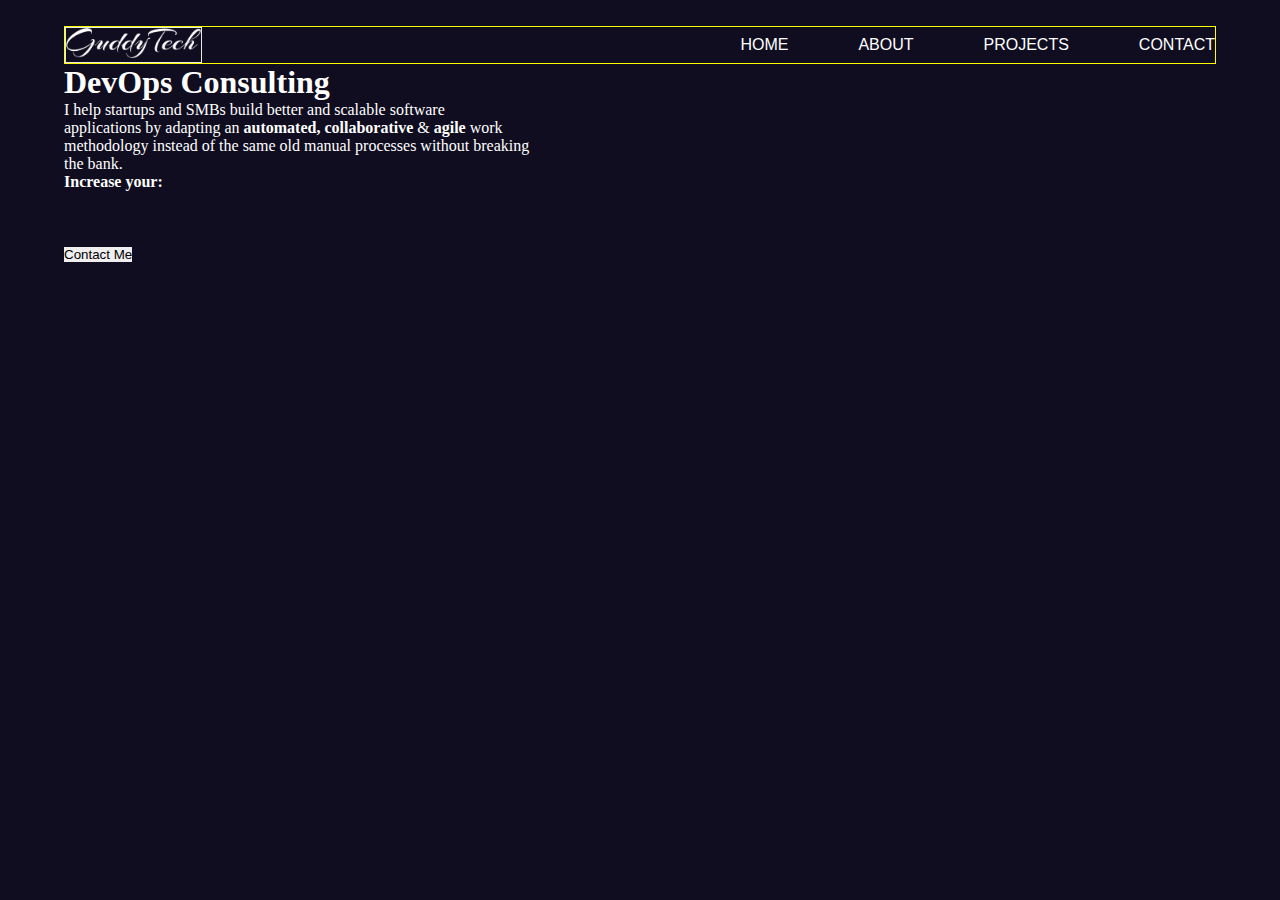
==== pages/index.html @ aa10c73a "added some refs" ====
<!DOCTYPE html>
<html lang="en">
<head>
    <meta charset="UTF-8">
    <meta name="viewport" content="width=device-width, initial-scale=1.0">
    <title>GuddyTech</title>
    <link rel="stylesheet" href="../styles/index.css">
</head>
<body>
    <header>
        <nav>
            <div class="logo">
                <a href="./index.html"><img class="logo-svg" src="./../images/GuddyTech (1).png" alt="logo of GuddyTech"></a>
            </div>
            <div class="nav-div">
                <ul>
                    <li><a class="a-links" href="./index.html">HOME</a> </li>
                    <li><a class="a-links" href="./about.html">ABOUT</a> </li>
                    <li><a class="a-links" href="./projects.html">PROJECTS</a> </li>
                    <li><a class="a-links" href="./contact.html">CONTACT</a> </li>
                </ul>
            </div>
        </nav>

    </header>
    <main>
        <section>
            <div class="sec-div1">
                <h1>DevOps Consulting</h1>
                <p>I help startups and SMBs build better and scalable software 
                    <br>
                    applications by adapting an <strong>automated, collaborative</strong> & <strong>agile</strong> work 
                    <br>
                    methodology instead of the same  old manual processes  without breaking 
                    <br>
                    the bank.
                    <br>
                    <strong>Increase your:</strong>
                    <br>

                </p>
            </div>
            <div class="sec-div2">
                <div class="sec1-div2-img"><img class="speed" src="" alt=""></div>
                <div class="sec1-div2-img"><img class="rel" src="" alt=""></div>
                <div class="sec1-div2-img"><img class="eff" src="" alt=""></div>
            </div>
            <div>
                <a href="./contact.html"><button class="contact">Contact Me</button></a>
            </div>
        </section>

    </main>
</body>
</html>

</body>
</html>
---- styles/index.css ----
* {
  margin: 0;
  padding: 0;
  border: 0;
}

body {
  background: rgb(16, 13, 32);
  box-sizing: border-box;
  margin: 2% 5%;
  color: white;
}
body header {
  border: 1px solid yellow;
}
body header nav {
  display: flex;
  justify-content: space-between;
  justify-items: center;
}
body header nav .logo {
  border: 1px solid rgb(232, 233, 228);
}
body header nav .logo .logo-svg {
  height: 30px;
}
body header nav .nav-div {
  color: white;
  align-self: center;
}
body header nav .nav-div ul {
  display: flex;
  text-decoration: none;
  gap: 70px;
}
body header nav .nav-div ul li {
  list-style: none;
}
body header nav .nav-div ul li .a-links {
  color: white;
  text-decoration: none;
  font-family: sans-serif;
}
body header nav .nav-div ul li .a-links:hover {
  color: rgb(45, 111, 116);
}/*# sourceMappingURL=index.css.map */
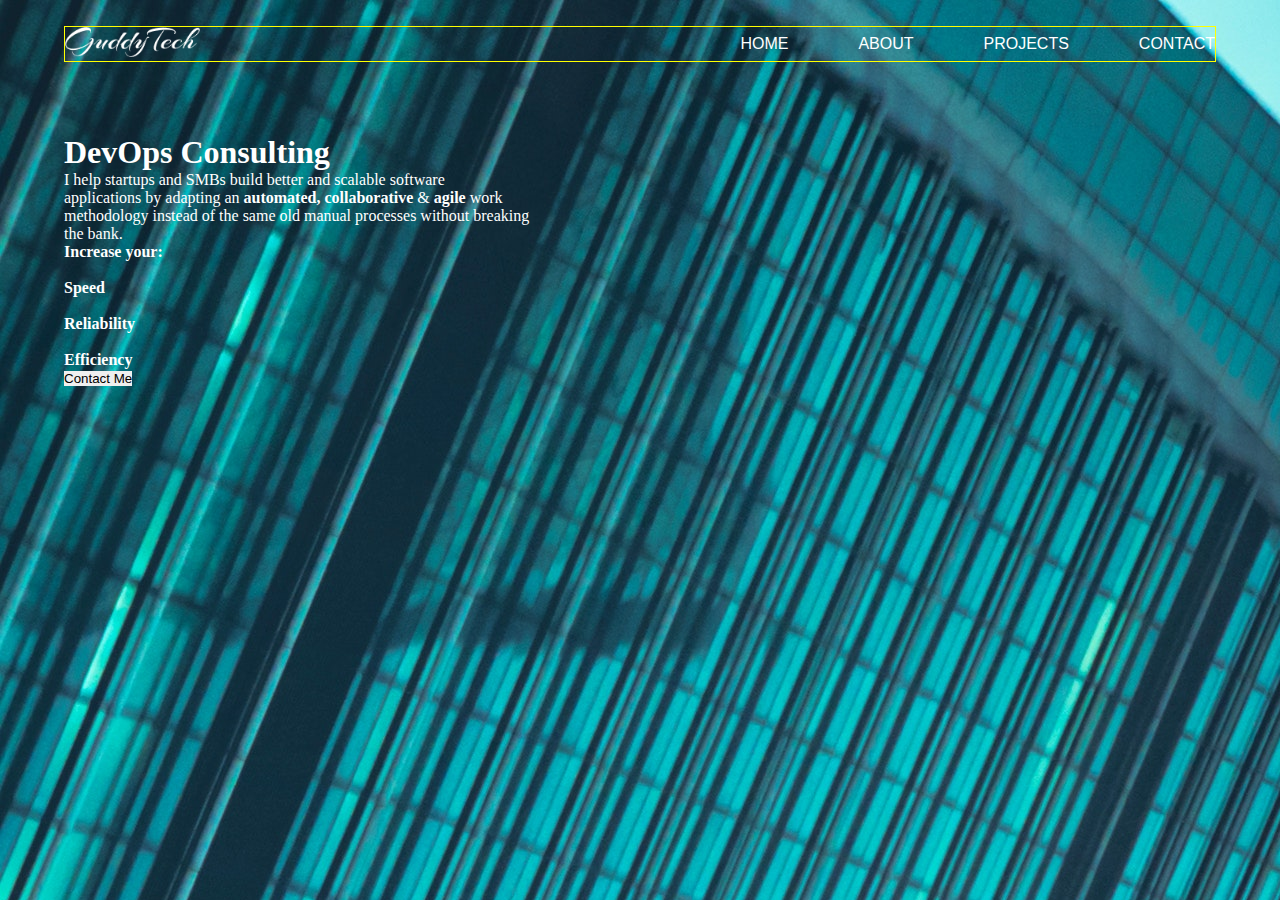
==== commit b72df0d2: "added a background image to the home pages" ====
--- a/pages/index.html
+++ b/pages/index.html
@@ -26,6 +26,7 @@
     <main>
         <section>
             <div class="sec-div1">
+                <br><br><br><br>
                 <h1>DevOps Consulting</h1>
                 <p>I help startups and SMBs build better and scalable software 
                     <br>
@@ -41,9 +42,9 @@
                 </p>
             </div>
             <div class="sec-div2">
-                <div class="sec1-div2-img"><img class="speed" src="" alt=""></div>
-                <div class="sec1-div2-img"><img class="rel" src="" alt=""></div>
-                <div class="sec1-div2-img"><img class="eff" src="" alt=""></div>
+                <div class="sec1-div2-img"><img class="speed" src="" alt=""> <br> <p><strong>Speed</strong></p></div>
+                <div class="sec1-div2-img"><img class="rel" src="" alt=""><br> <p><strong>Reliability</strong></p></div>
+                <div class="sec1-div2-img"><img class="eff" src="" alt=""><br> <p><strong>Efficiency</strong></p></div>
             </div>
             <div>
                 <a href="./contact.html"><button class="contact">Contact Me</button></a>
--- a/styles/index.css
+++ b/styles/index.css
@@ -5,7 +5,7 @@
 }
 
 body {
-  background: rgb(16, 13, 32);
+  background-image: url(./../images/pexels-sky.jpg);
   box-sizing: border-box;
   margin: 2% 5%;
   color: white;
@@ -18,11 +18,9 @@
   justify-content: space-between;
   justify-items: center;
 }
-body header nav .logo {
-  border: 1px solid rgb(232, 233, 228);
-}
 body header nav .logo .logo-svg {
   height: 30px;
+  justify-items: center;
 }
 body header nav .nav-div {
   color: white;
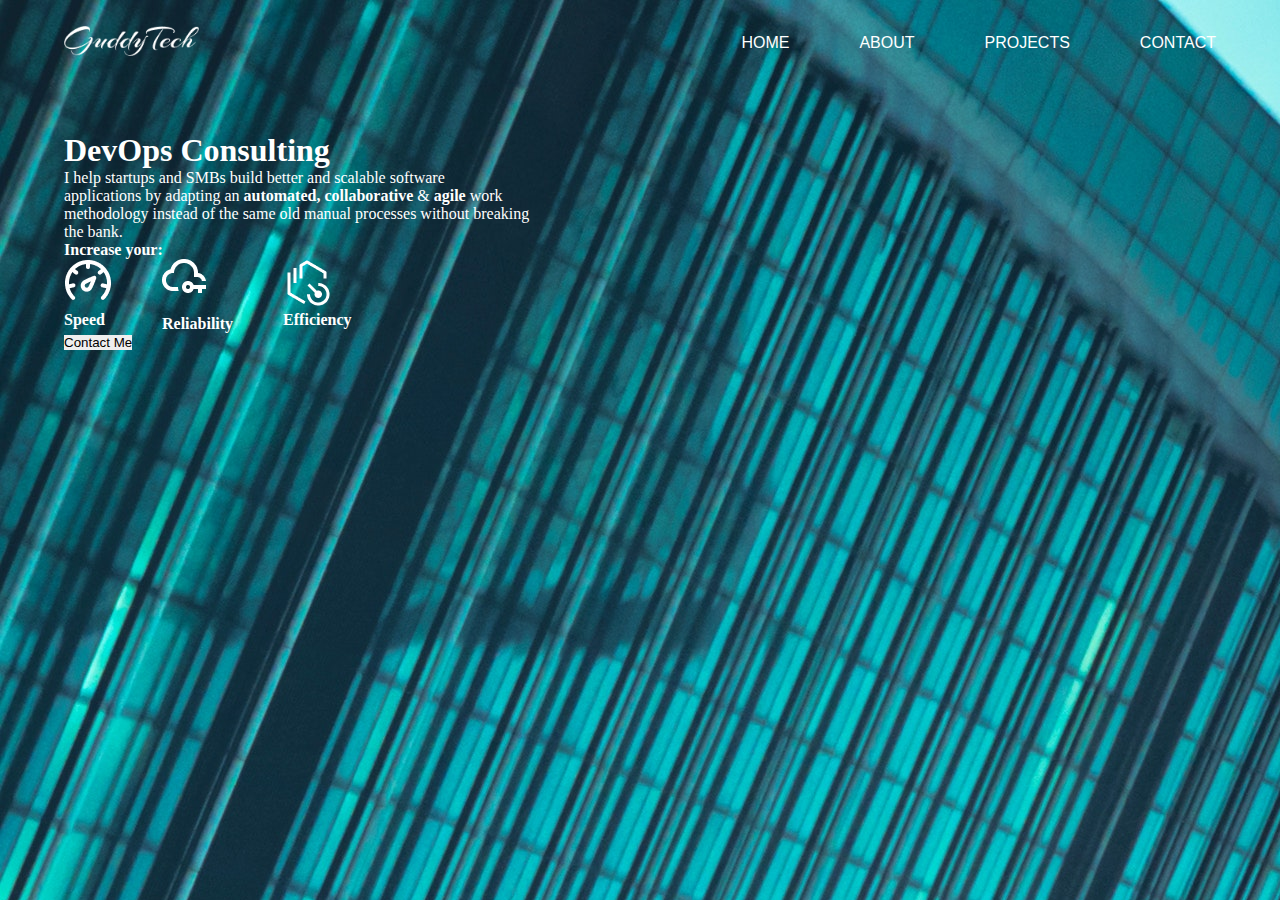
==== commit 17a4264d: "added some svgs to the codebase" ====
--- a/pages/index.html
+++ b/pages/index.html
@@ -42,9 +42,9 @@
                 </p>
             </div>
             <div class="sec-div2">
-                <div class="sec1-div2-img"><img class="speed" src="" alt=""> <br> <p><strong>Speed</strong></p></div>
-                <div class="sec1-div2-img"><img class="rel" src="" alt=""><br> <p><strong>Reliability</strong></p></div>
-                <div class="sec1-div2-img"><img class="eff" src="" alt=""><br> <p><strong>Efficiency</strong></p></div>
+                <div class="sec1-div2-img"><img class="speed" src="./../images/speed.png" alt="image of speed"> <br> <p><strong>Speed</strong></p></div>
+                <div class="sec1-div2-img"><img class="rel" src="./../images/Vector.png" alt="image of reliability"><br> <br><p><strong>Reliability</strong></p></div>
+                <div class="sec1-div2-img"><img class="eff" src="../images/efficiency.png" alt="image of efficiency"><br> <p><strong>Efficiency</strong></p></div>
             </div>
             <div>
                 <a href="./contact.html"><button class="contact">Contact Me</button></a>
--- a/styles/index.css
+++ b/styles/index.css
@@ -9,9 +9,6 @@
   box-sizing: border-box;
   margin: 2% 5%;
   color: white;
-}
-body header {
-  border: 1px solid yellow;
 }
 body header nav {
   display: flex;
@@ -40,5 +37,9 @@
   font-family: sans-serif;
 }
 body header nav .nav-div ul li .a-links:hover {
-  color: rgb(45, 111, 116);
+  color: black;
+}
+body main section .sec-div2 {
+  display: flex;
+  gap: 50px;
 }/*# sourceMappingURL=index.css.map */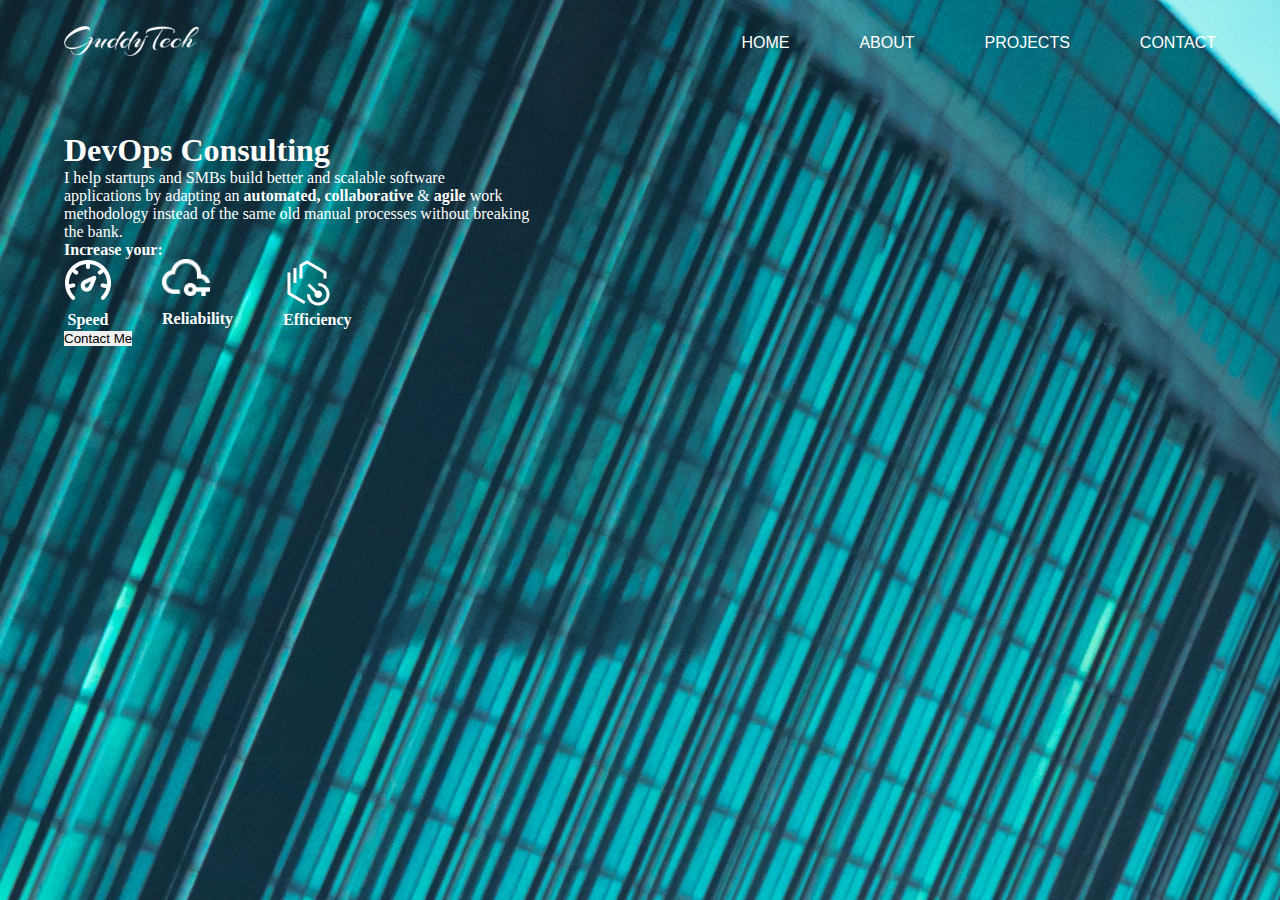
==== commit 20606fa5: "I resized the reliability svg" ====
--- a/pages/index.html
+++ b/pages/index.html
@@ -43,7 +43,7 @@
             </div>
             <div class="sec-div2">
                 <div class="sec1-div2-img"><img class="speed" src="./../images/speed.png" alt="image of speed"> <br> <p><strong>Speed</strong></p></div>
-                <div class="sec1-div2-img"><img class="rel" src="./../images/Vector.png" alt="image of reliability"><br> <br><p><strong>Reliability</strong></p></div>
+                <div class="sec1-div2-img"><img class="rel" src="./../images/Vector.png" alt="image of reliability"><br><p><strong>Reliability</strong></p></div>
                 <div class="sec1-div2-img"><img class="eff" src="../images/efficiency.png" alt="image of efficiency"><br> <p><strong>Efficiency</strong></p></div>
             </div>
             <div>
--- a/styles/index.css
+++ b/styles/index.css
@@ -42,4 +42,11 @@
 body main section .sec-div2 {
   display: flex;
   gap: 50px;
+}
+body main section .sec-div2 .sec1-div2-img {
+  justify-items: center;
+}
+body main section .sec-div2 .sec1-div2-img .rel {
+  height: 37px;
+  padding-bottom: 10px;
 }/*# sourceMappingURL=index.css.map */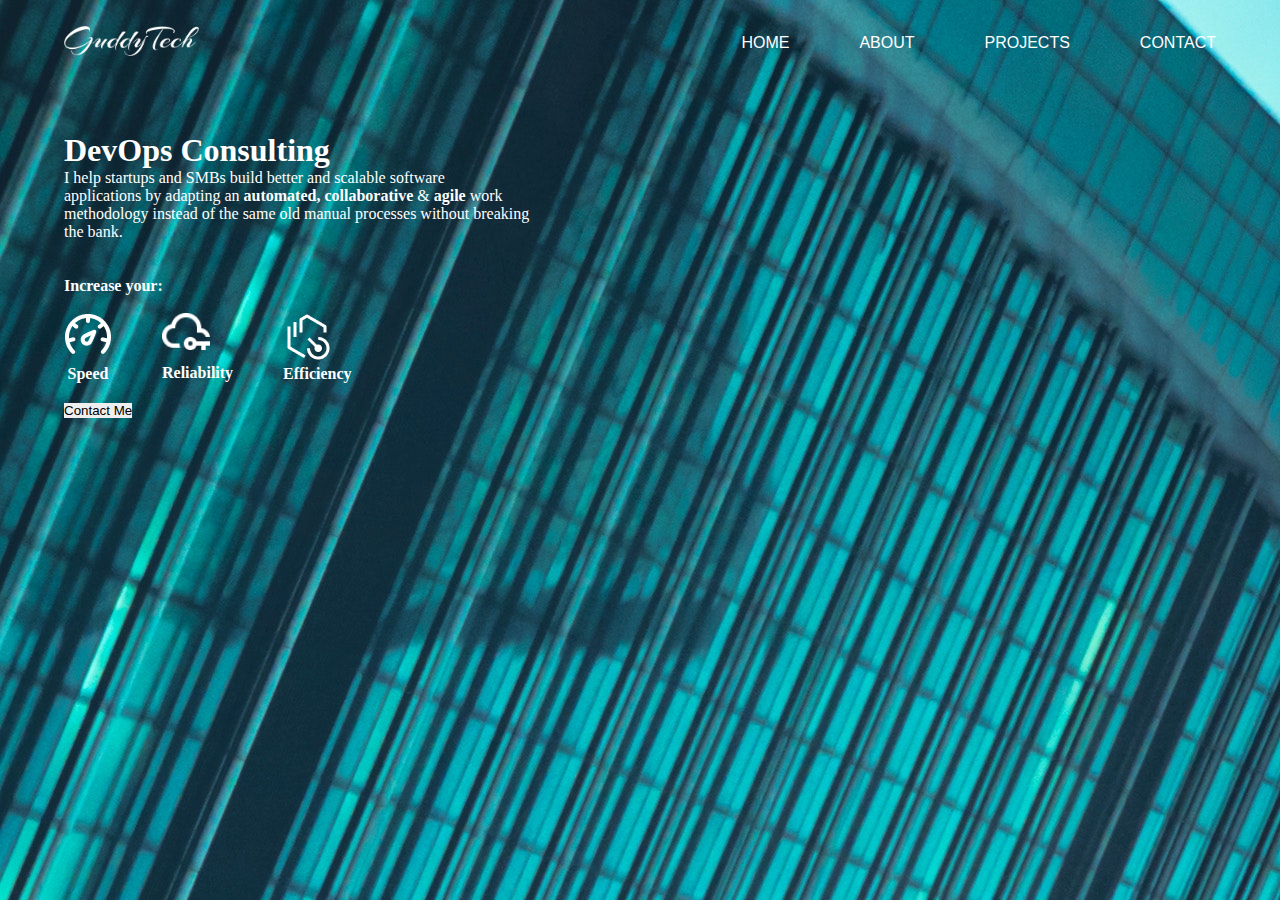
==== commit 408753e2: "working on the spaces" ====
--- a/pages/index.html
+++ b/pages/index.html
@@ -35,9 +35,9 @@
                     methodology instead of the same  old manual processes  without breaking 
                     <br>
                     the bank.
-                    <br>
+                    <br><br><br>
                     <strong>Increase your:</strong>
-                    <br>
+                    <br><br>
 
                 </p>
             </div>
@@ -46,6 +46,7 @@
                 <div class="sec1-div2-img"><img class="rel" src="./../images/Vector.png" alt="image of reliability"><br><p><strong>Reliability</strong></p></div>
                 <div class="sec1-div2-img"><img class="eff" src="../images/efficiency.png" alt="image of efficiency"><br> <p><strong>Efficiency</strong></p></div>
             </div>
+            <br><b></b>
             <div>
                 <a href="./contact.html"><button class="contact">Contact Me</button></a>
             </div>
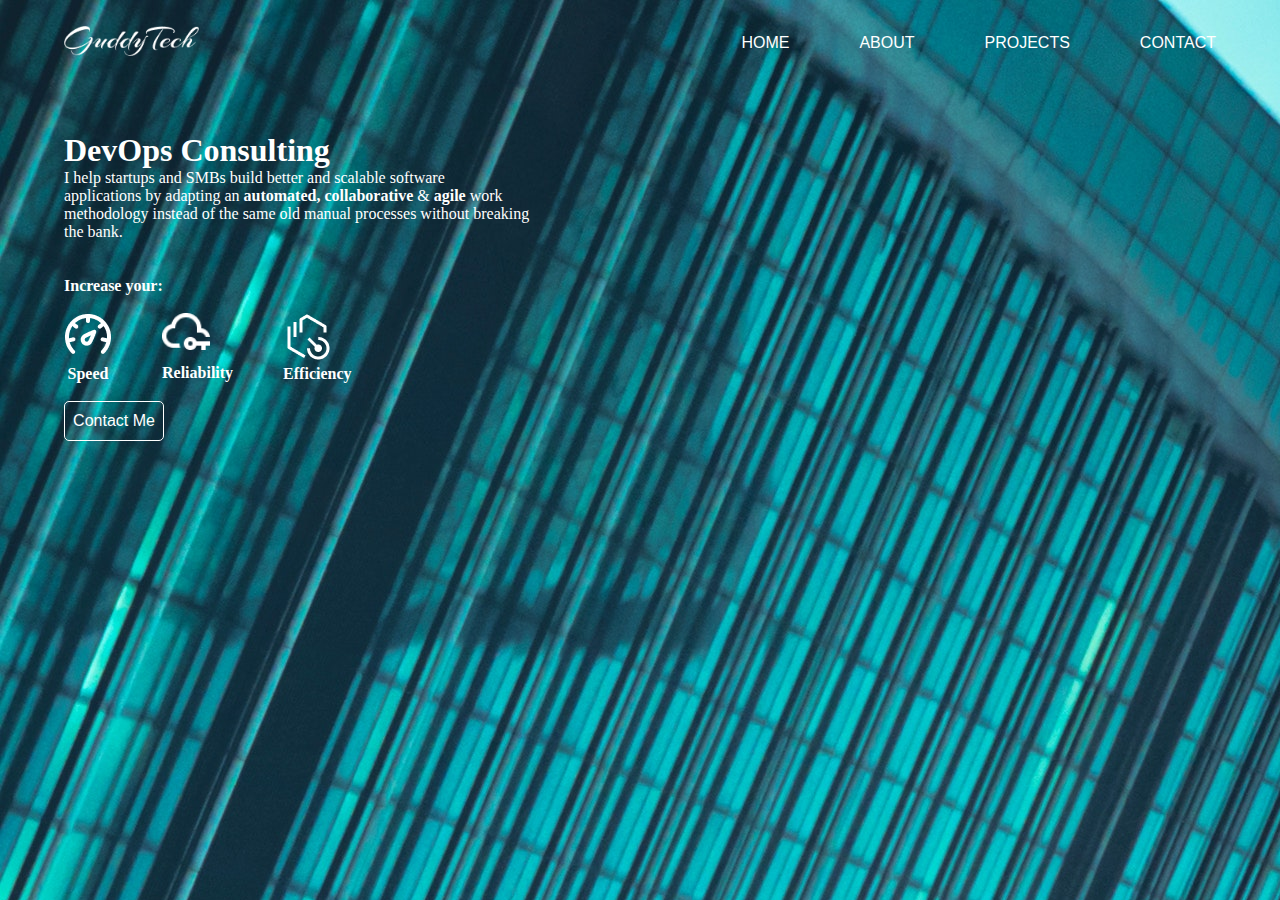
==== commit 6a30ec01: "added the scss code for the contact button" ====
--- a/pages/index.html
+++ b/pages/index.html
@@ -47,7 +47,7 @@
                 <div class="sec1-div2-img"><img class="eff" src="../images/efficiency.png" alt="image of efficiency"><br> <p><strong>Efficiency</strong></p></div>
             </div>
             <br><b></b>
-            <div>
+            <div class="button-div">
                 <a href="./contact.html"><button class="contact">Contact Me</button></a>
             </div>
         </section>
--- a/styles/index.css
+++ b/styles/index.css
@@ -49,4 +49,19 @@
 body main section .sec-div2 .sec1-div2-img .rel {
   height: 37px;
   padding-bottom: 10px;
+}
+body main section .button-div .contact {
+  border-radius: 5px;
+  border: 1px solid white;
+  font-size: 16px;
+  color: white;
+  background-color: transparent;
+  cursor: pointer;
+  height: 40px;
+  width: 100px;
+  transition: 0.3s ease-in-out;
+}
+body main section .button-div .contact:hover {
+  box-shadow: 0px 0px 5px 5px rgb(142, 230, 132);
+  transition: 0.3s ease-in-out;
 }/*# sourceMappingURL=index.css.map */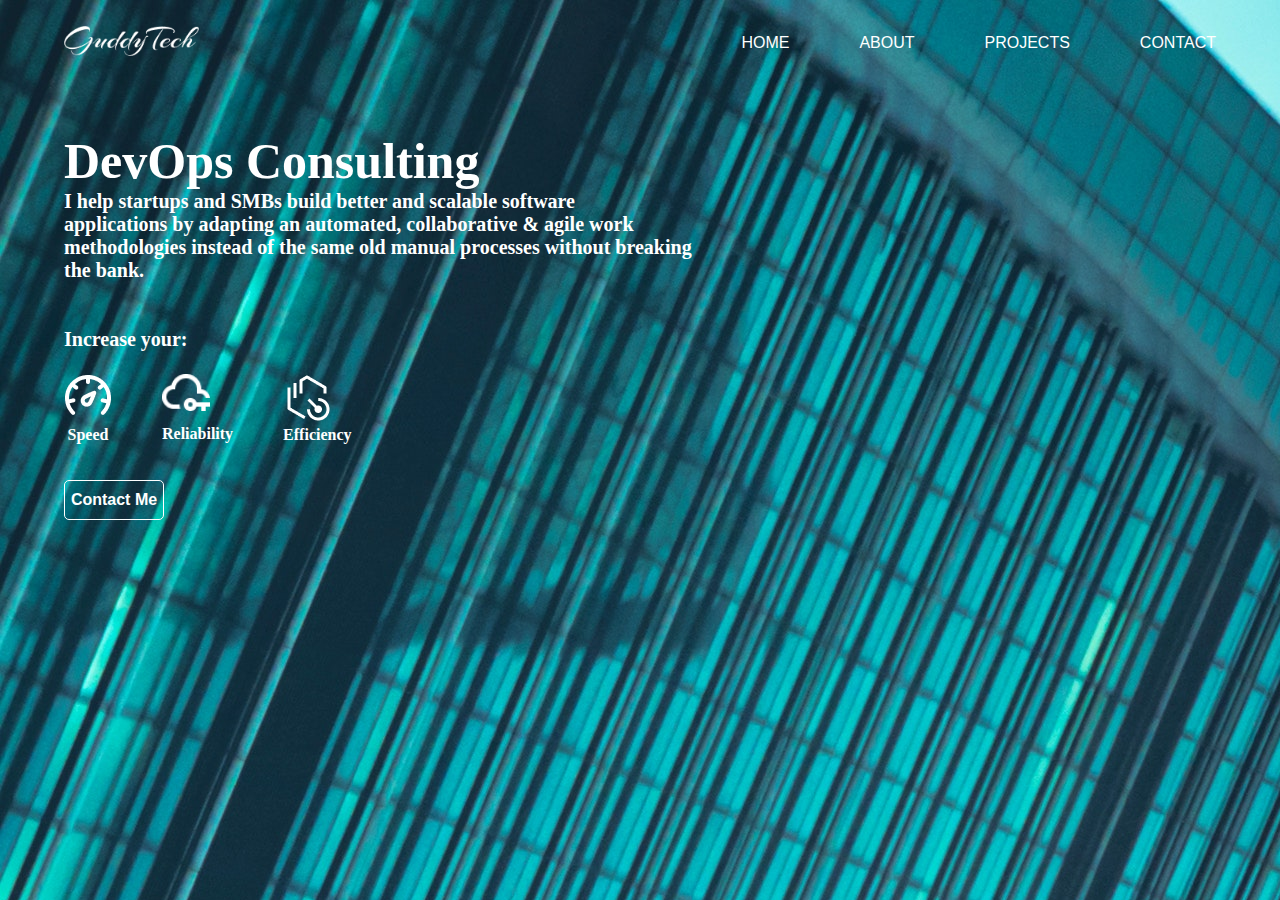
==== commit 4f71d684: "worked on the font sizes and corrected some typos" ====
--- a/pages/index.html
+++ b/pages/index.html
@@ -28,11 +28,11 @@
             <div class="sec-div1">
                 <br><br><br><br>
                 <h1>DevOps Consulting</h1>
-                <p>I help startups and SMBs build better and scalable software 
+                <p class="p-help">I help startups and SMBs build better and scalable software 
                     <br>
                     applications by adapting an <strong>automated, collaborative</strong> & <strong>agile</strong> work 
                     <br>
-                    methodology instead of the same  old manual processes  without breaking 
+                    methodologies instead of the same  old manual processes  without breaking 
                     <br>
                     the bank.
                     <br><br><br>
@@ -46,7 +46,7 @@
                 <div class="sec1-div2-img"><img class="rel" src="./../images/Vector.png" alt="image of reliability"><br><p><strong>Reliability</strong></p></div>
                 <div class="sec1-div2-img"><img class="eff" src="../images/efficiency.png" alt="image of efficiency"><br> <p><strong>Efficiency</strong></p></div>
             </div>
-            <br><b></b>
+            <br><br>
             <div class="button-div">
                 <a href="./contact.html"><button class="contact">Contact Me</button></a>
             </div>
--- a/styles/index.css
+++ b/styles/index.css
@@ -39,6 +39,13 @@
 body header nav .nav-div ul li .a-links:hover {
   color: black;
 }
+body main section .sec-div1 h1 {
+  font-size: 50px;
+}
+body main section .sec-div1 .p-help {
+  font-size: 20px;
+  font-weight: 600;
+}
 body main section .sec-div2 {
   display: flex;
   gap: 50px;
@@ -54,6 +61,7 @@
   border-radius: 5px;
   border: 1px solid white;
   font-size: 16px;
+  font-weight: 600;
   color: white;
   background-color: transparent;
   cursor: pointer;
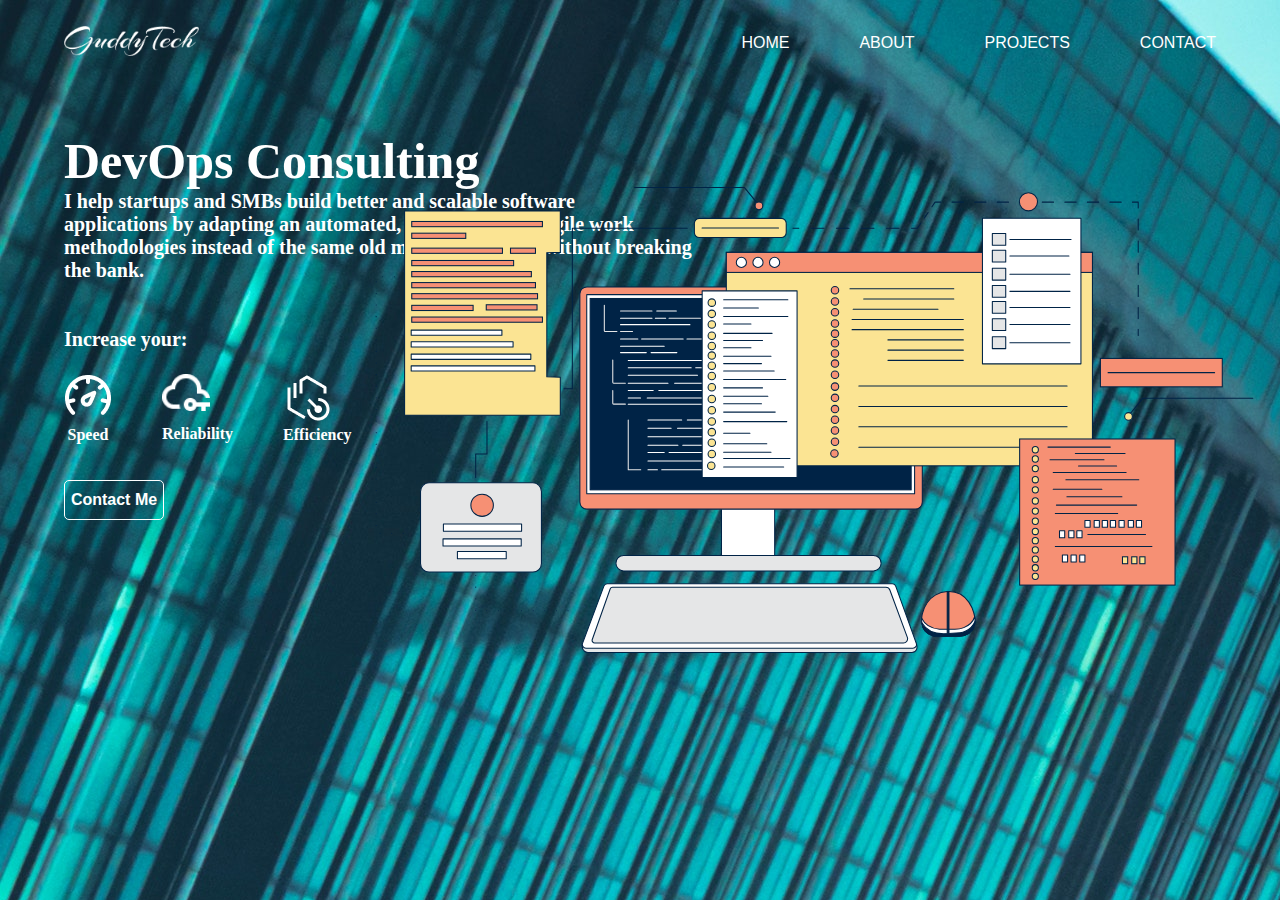
==== commit 0ee9924c: "done with the media query for the home page" ====
--- a/pages/index.html
+++ b/pages/index.html
@@ -25,6 +25,7 @@
     </header>
     <main>
         <section>
+            <div class="svg-502-div"><img class="svg-502-img" src="./../images/Programing.svg" alt="image of a man experiencing 502 error"></div>
             <div class="sec-div1">
                 <br><br><br><br>
                 <h1>DevOps Consulting</h1>
--- a/styles/index.css
+++ b/styles/index.css
@@ -39,6 +39,11 @@
 body header nav .nav-div ul li .a-links:hover {
   color: black;
 }
+body main section .svg-502-div .svg-502-img {
+  height: 80vh;
+  position: absolute;
+  right: 1vh;
+}
 body main section .sec-div1 h1 {
   font-size: 50px;
 }
@@ -53,9 +58,31 @@
 body main section .sec-div2 .sec1-div2-img {
   justify-items: center;
 }
+body main section .sec-div2 .sec1-div2-img .speed {
+  transition: all 1s ease-in-out;
+  cursor: progress;
+}
+body main section .sec-div2 .sec1-div2-img .speed:hover {
+  transition: all 1s ease-in-out;
+  transform: rotateZ(360deg);
+}
 body main section .sec-div2 .sec1-div2-img .rel {
   height: 37px;
   padding-bottom: 10px;
+  transition: all 1s ease-in-out;
+  cursor: progress;
+}
+body main section .sec-div2 .sec1-div2-img .rel:hover {
+  transition: all 1s ease-in-out;
+  transform: rotateZ(360deg);
+}
+body main section .sec-div2 .sec1-div2-img .eff {
+  transition: all 1s ease-in-out;
+  cursor: progress;
+}
+body main section .sec-div2 .sec1-div2-img .eff:hover {
+  transition: all 1s ease-in-out;
+  transform: rotateZ(360deg);
 }
 body main section .button-div .contact {
   border-radius: 5px;
@@ -72,4 +99,31 @@
 body main section .button-div .contact:hover {
   box-shadow: 0px 0px 5px 5px rgb(142, 230, 132);
   transition: 0.3s ease-in-out;
+}
+
+@media only screen and (min-width: 320px) and (max-width: 1080px) {
+  .svg-502-img {
+    width: 40vw;
+    height: 800vh;
+    position: absolute;
+    right: 1vh;
+  }
+}
+@media only screen and (min-width: 320px) and (max-width: 768px) {
+  .svg-502-img {
+    width: 40vw;
+    height: 8vh;
+    position: absolute;
+    right: 1vh;
+    bottom: -60vh;
+  }
+}
+@media only screen and (min-width: 320px) and (max-width: 425px) {
+  .svg-502-img {
+    width: 30em;
+    height: 20em;
+    position: absolute;
+    left: 15em;
+    top: 25vh;
+  }
 }/*# sourceMappingURL=index.css.map */